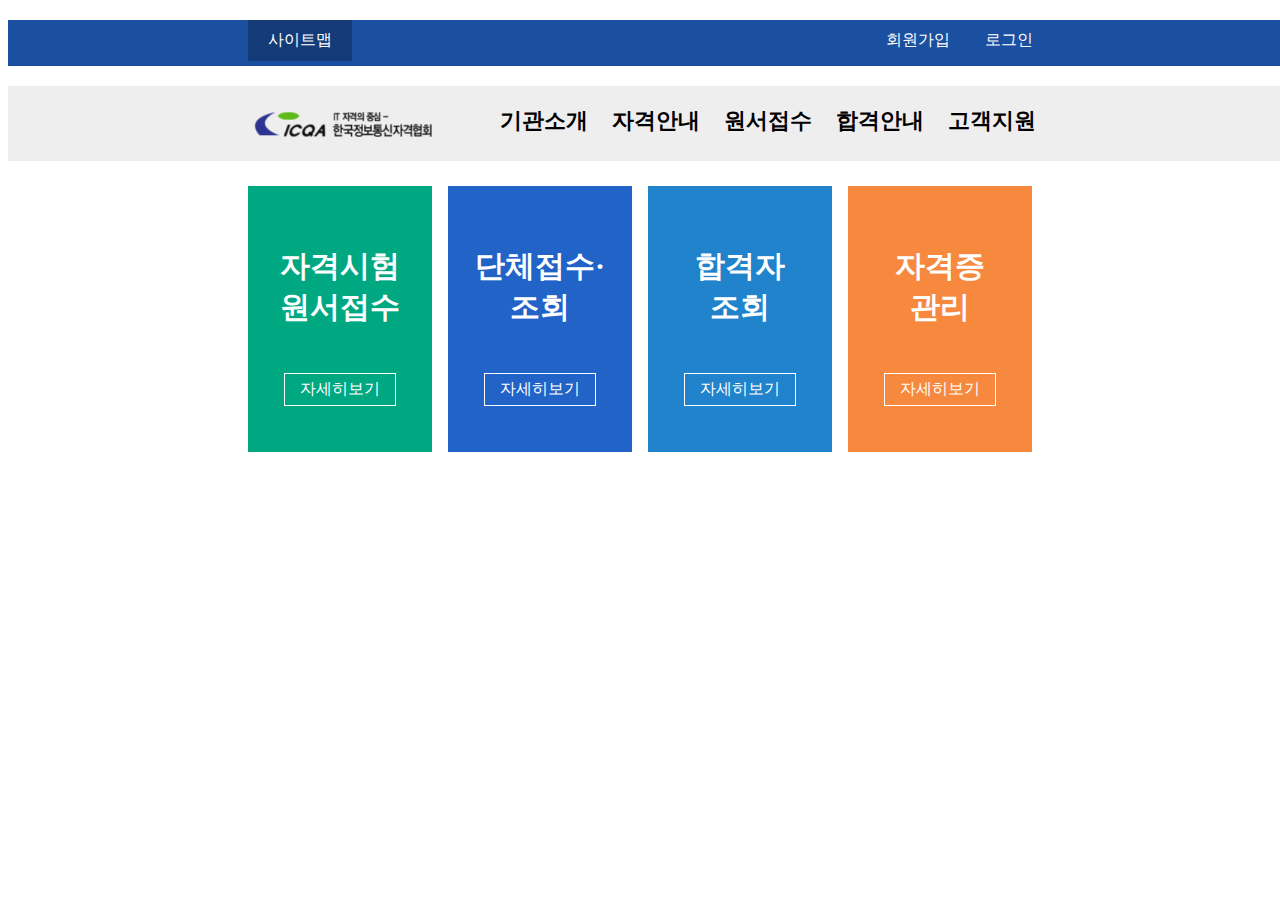
==== 22.01.19/index.html @ 4781dc9b "220120" ====
<!DOCTYPE html>
<html lang="ko">
<head>
    <meta charset="UTF-8">
    <meta http-equiv="X-UA-Compatible" content="IE=edge">
    <meta name="viewport" content="width=device-width, initial-scale=1.0">
    <title>Document</title>
    <link rel="stylesheet" href="main.css">
</head>
<body>
    <!-- 상단시작 -->
    <header>
        <div class="top">
            <div class="wrap">
                <a href="#" class="bg">사이트맵</a>
                <ul class="gnb">
                    <li><a href="#">회원가입</a></li>
                    <li><a href="#">로그인</a></li>
                </ul>
            </div>
        </div>

        <nav>
            <div class="wrap">
                <div class="logo"><a href="#"><img src="/img/Logo1.png" alt="로고 이미지"></a></div>
                <ul class="lnb">
                    <li><a href="#">기관소개</a></li>
                    <li><a href="#">자격안내</a></li>
                    <li><a href="#">원서접수</a></li>
                    <li><a href="#">합격안내</a></li>
                    <li><a href="#">고객지원</a></li>
                </ul>
            </div>
        </nav>
    </header>
    <!-- 상단 끝 -->


    <!-- 메인시작 -->
    <main>
        <!-- section1 시작 -->
        <section id="section1">
            <div class="wrap">
                <ul>
                    <li id="box1" class="box">
                        <a href="#">
                            <h3>자격시험<br>원서접수</h3>
                            <p>자세히보기</p>
                        </a>
                    </li>
                    <li id="box2" class="box">
                        <a href="#">
                            <h3>단체접수·<br>조회</h3>
                            <p>자세히보기</p>
                        </a>
                    </li>
                    <li id="box3" class="box">
                        <a href="#">
                            <h3>합격자<br>조회</h3>
                            <p>자세히보기</p>
                        </a>
                    </li>
                    <li id="box4" class="box">
                        <a href="#">
                            <h3>자격증<br>관리</h3>
                            <p>자세히보기</p>
                        </a>
                    </li>
                </ul>
            </div>
        </section>
        <!-- section1 끝 -->

    </main>
    <!-- 메인 끝 -->





    <!-- 하단 시작 -->
    <footer>

    </footer>
    <!-- 하단 끝 -->

</body>
</html>
---- 22.01.19/main.css ----
@charset 'utf-8';

/* 공통 변수선언(변수의 모든 것) */
/* 모든 태그에 다 적용이 된다. */
:root {
    --img-box1: url('https://www.icqa.or.kr/images/cn/box1_1_bg.png');
    --img-box2: url('https://www.icqa.or.kr/images/cn/box1_2_bg.png');
    --img-box3: url('https://www.icqa.or.kr/images/cn/box1_3_bg.png');
    --img-box4: url('https://www.icqa.or.kr/images/cn/box1_4_bg.png');
    --font-default: '굴림체', '돋움', Arial;
}

/* 공통 */
* {
    box-sizing: border-box;
    padding: 0;
    margin-right: 0;
    font-size: 20px;    
}

body {
    width: 100%;
    height: 100%;
    background-color: white;
}

ul, li {
    list-style: none;
    
}
a, a:hover, a:link, a:active {    
    text-decoration: none;
    color: black;
    font-size: 10px;
}
.wrap {
    width: 100%;
    max-width: 800px;
    margin: 0 auto;    
}

/* 상단 스타일 */
.top {
    background-color: #1B4FA0;
    width: 100%;
}

.top .bg {
    background-color: #143B78;
    color: white;
    padding: 10px 20px;
    font-size: 0.8rem;
    float: left;
}
.top .bg:hover {
    color: #ccc;
}

.top ul.gnb {
    text-align : right;

}
.top ul li {
    display: inline-block;
}

.top ul li a{
    display: block;
    padding: 10px 15px;
    font-size: 0.8rem;
    color: white;
    float: left;
}

.top ul li a:hover {
    color: #ccc;
}

nav {
    background-color: #eee;
    /* margin: -20px; */
}

nav .logo {    
    float: left;
    padding: 16px 0;
    width: 30%;
}

nav .lnb {
    width: 70%;    
    display: inline-block;
}

nav .lnb li {
    float: left;
    width: 20%;        
}

nav .lnb li a {
    display: block;
    /* padding: 27px 0; */
    font-weight: 600;
    font-size: 1.1rem;
    text-align: center;
}

nav .lnb li a:hover {
    color: #005baa;
}

section {
    width: 100%;
    margin-top: 25px;
}

section:after {
    content: '';
    display: block;
    clear: both;
}

/* section1 */
#section1 ul li {
    background-color: darkgray;
    float: left;
    min-height: 225px;
    text-align: center;
    width: 23%;
    margin-left: 2%;    
}

#section1 ul li a{
    color: white;
    display: block;
    padding: 30px 0;
    width: 100%;
}

#section1 ul li h3 {
    font-size: 1.5rem;
    font-weight: 600;
}

#section1 ul li p {
    font-size: 0.8rem;
    margin-top: 15px;
    border: 1px solid white;
    padding: 5px 15px;
    display: inline-block;
}
#section1 .box {
    background-position: right bottom;
    /* background-size: contain; */
    background-size: cover;
    background-repeat: no-repeat;    
}

#section1 #box1 {
    background-color: #00A882;
    margin-left: 0;
    background-image: var(--img-box1);
}

#section1 #box1:hover {
    background-color: #00c29a;
    
}

#section1 #box2 {
    background-color: #2263C8;
    background-image: var(--img-box2);
}

#section1 #box2:hover {
    background-color: #116cff;
}

#section1 #box3 {
    background-color: #2083CB;
    background-image: url('https://www.icqa.or.kr/images/cn/box1_3_bg.png');
}

#section1 #box3:hover {
    background-color: #1995ee;
}

#section1 #box4 {
    background-color: #F6893E;
    background-image: url('https://www.icqa.or.kr/images/cn/box1_4_bg.png');
}

#section1 #box4:hover {
    background-color: #ff9d5c;
}
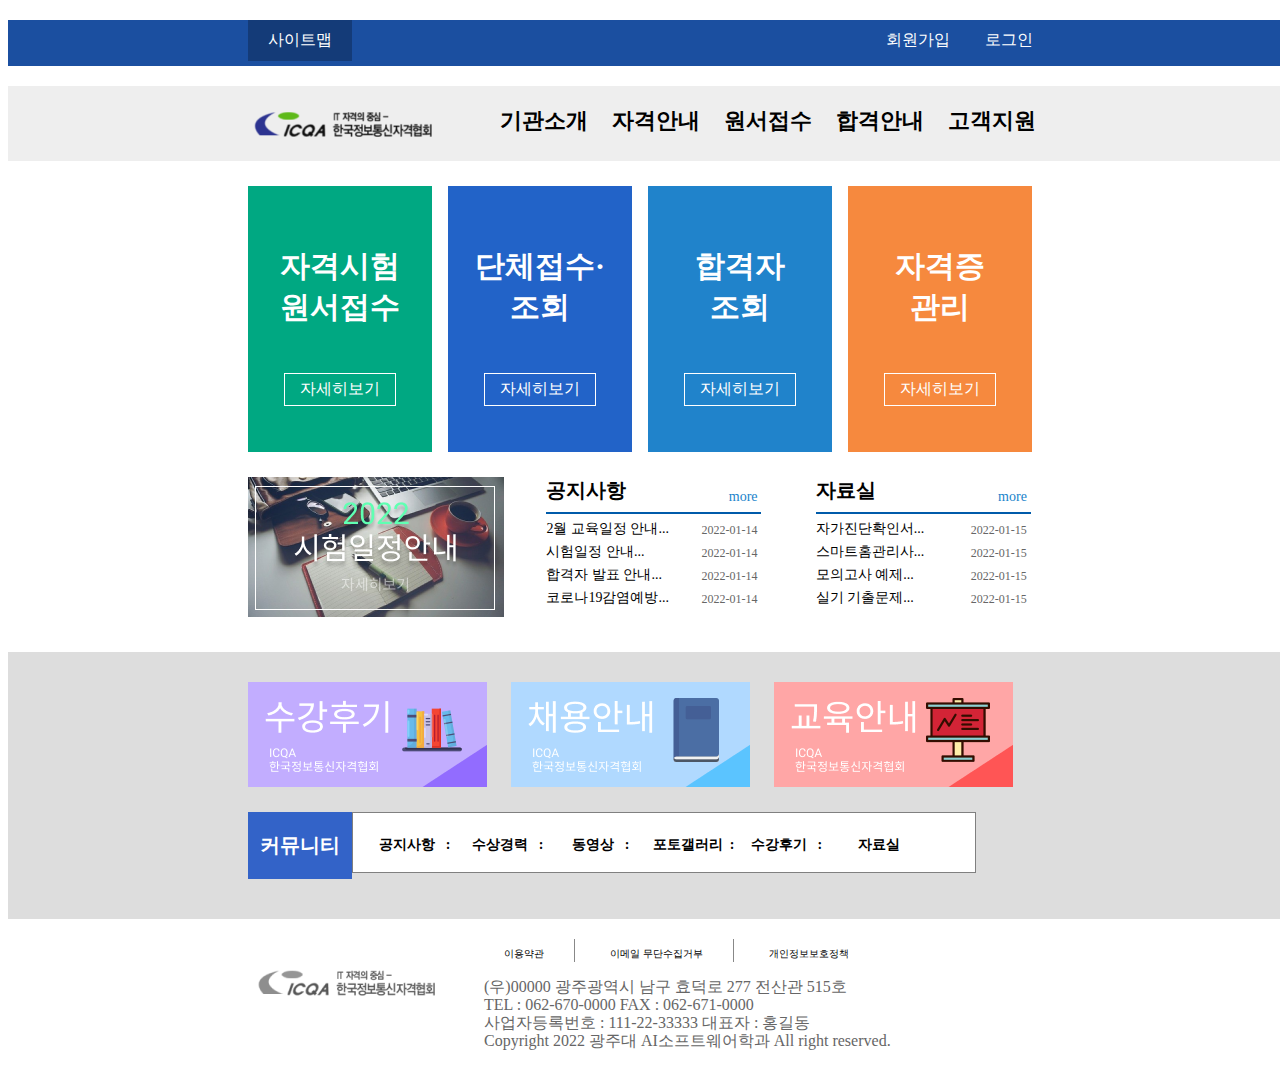
==== commit 65219b80: "22.01.21" ====
--- a/22.01.19/index.html
+++ b/22.01.19/index.html
@@ -6,6 +6,7 @@
     <meta name="viewport" content="width=device-width, initial-scale=1.0">
     <title>Document</title>
     <link rel="stylesheet" href="main.css">
+    <script type="text/javascript" src="https://ajax.googleapis.com/ajax/libs/jquery/3.5.1/jquery.min.js"></script>
 </head>
 <body>
     <!-- 상단시작 -->
@@ -71,18 +72,125 @@
         </section>
         <!-- section1 끝 -->
 
+
+        <!-- section2 시작 -->
+        <section id="section2">
+            <div class="wrap">
+                <div class="left w32p">
+                    <a href="#" class="img1"><img src="/img/banner.png" alt="배너이미지"></a>                    
+
+                </div>
+                <div class="right w66p ml2p">
+                    <div id="board_notice" class="board_box">
+                        <!-- 공지사항 -->
+                        <div class="board_title">
+                            <span class="bold">공지사항</span>
+                            <a href="#" class="right">more</a>
+                            <div class="line"></div>
+                            <div class="board_content">
+                                <ul>
+                                    <li><a href="#">2월 교육일정 안내...</a>
+                                        <span>2022-01-14</span></li>
+                                    <li><a href="#">시험일정 안내...</a>
+                                        <span>2022-01-14</span></li>
+                                    <li><a href="#">합격자 발표 안내...</a>
+                                        <span>2022-01-14</span></li>
+                                    <li><a href="#">코로나19감염예방...</a>
+                                        <span>2022-01-14</span></li>
+                                </ul>
+                            </div>
+                        </div>
+                    </div>
+                    <div id="board_pds" class="board_box">
+                        <!-- 자료실 -->
+                        <div class="board_title">
+                            <span class="bold">자료실</span>
+                            <a href="#" class="right">more</a>
+                            <div class="line"></div>
+                            <div class="board_content">
+                                <ul>
+                                    <li><a href="#">자가진단확인서...</a>
+                                        <span>2022-01-15</span></li>
+                                    <li><a href="#">스마트홈관리사...</a>
+                                        <span>2022-01-15</span></li>
+                                    <li><a href="#">모의고사 예제...</a>
+                                        <span>2022-01-15</span></li>
+                                    <li><a href="#">실기 기출문제...</a>
+                                        <span>2022-01-15</span></li>
+                                </ul>
+                            </div>
+                    </div>
+                </div>                
+            </div>
+
+        </section>
+        <!-- section2 끝 -->
+        
+        <!-- section3 시작 --> 
+        <section id="section3">
+            <div class="wrap">
+                <!-- 배너 시작 -->
+                <div class="area_banner">
+                    <div class="box_banner"><a href="#"><img src="/img/banner1.png" alt="배너1"></a></div>
+                    <div class="box_banner"><a href="#"><img src="/img/banner2.png" alt="배너2"></a></div>
+                    <div class="box_banner"><a href="#"><img src="/img/banner3.png" alt="배너3"></a></div>
+                </div>                
+                <!-- 배너 끝 -->
+<!-- <br><br><br><br> -->
+                <!-- 사이트맵 시작 -->
+                <div class="area_sitemap">
+                    <h3>커뮤니티</h3>
+                    <ul>                        
+                        <li><a href="#">공지사항&nbsp;&nbsp; : </a></li>
+                        <li><a href="#">수상경력&nbsp;&nbsp; : </a></li>
+                        <li><a href="#">동영상&nbsp;&nbsp; : </a></li>
+                        <li><a href="#">포토갤러리&nbsp; : </a></li>
+                        <li><a href="#">수강후기&nbsp;&nbsp; : </a></li>
+                        <li><a href="#">자료실</a></li>
+                    </ul>
+                </div>
+                <!-- 사이트맵 끝 -->
+            </div>
+        </section>
+        <!-- section3 끝 -->
+
     </main>
     <!-- 메인 끝 -->
 
 
-
-
-
     <!-- 하단 시작 -->
     <footer>
+        <div class="wrap">
+            <img src="/img/Logo2.png" alt="하단로고" class="left">
+            <div class="left">
+                <ul>
+                    <li><a href="#">이용약관</a></li>
+                    <li><a href="#">이메일 무단수집거부</a></li>
+                    <li><a href="#">개인정보보호정책</a></li>
+                </ul>
+                <p>
+                    (우)00000 광주광역시 남구 효덕로 277 전산관 515호 <br>
+                    TEL : 062-670-0000 FAX : 062-671-0000 <br>
+                    사업자등록번호 : 111-22-33333 대표자 : 홍길동 <br>
+                    Copyright  2022 광주대 AI소프트웨어학과 All right reserved. <br>
+                </P>
+            </div>
+        </div>
 
     </footer>
     <!-- 하단 끝 -->
 
 </body>
-</html>+</html>
+
+<script>
+    setInterval(function(){ 
+        $('#banner').delay(700);        
+        $('#banner').animate({marginLeft: "-200px"})
+        $('#banner').delay(700);
+        $('#banner').animate({marginLeft: "-400px"})
+        $('#banner').delay(700);
+        $('#banner').animate({marginLeft: "0"})        
+    });
+
+</script>--- a/22.01.19/main.css
+++ b/22.01.19/main.css
@@ -38,7 +38,102 @@
     max-width: 800px;
     margin: 0 auto;    
 }
-
+.bold {
+    font-weight: 600;
+}
+.left {
+    float: left;
+}
+.right {
+    float: right;
+}
+.red {
+    color: red;
+}
+.green {
+    color: green;
+}
+.blue {
+    color: blue;
+}
+.white {
+    color: white;
+}
+.black {
+    color: black;
+}
+.gray {
+    color: gray;
+}
+.w50 {
+    width: 50px;
+}
+.w100 {
+    width: 100px;
+}
+.w200 {
+    width: 200px;
+}
+.w32p {
+    width: 32%;
+}
+.w66p {
+    width: 66%;
+}
+.h50 {
+    height: 50pc;
+}
+.h100 {
+    height: 100px;
+}
+.h200 {
+    height: 200px;
+}
+.bg_red {
+    background-color: red;
+}
+.bg_green {
+    background-color: green;
+}
+.bg_white {
+    background-color: white;
+}
+.bg_white {
+    background-color: blac
+}
+.big {
+    font-size: 2em;
+}
+.small {
+    font-size: 0.5em;
+}
+.m10 {
+    margin: 10px;
+}
+.m50 {
+    margin: 50px;
+}
+.m100 {
+    margin: 100px;
+}
+.ml10 {
+    margin-left: 10px;
+}
+.ml2p {
+    margin-left: 2%;
+}
+.p10 {
+    padding: 10px;
+}
+.p50 {
+    padding: 50px;
+}
+.p100 {
+    padding: 100px;
+}
+.mt100 {
+    margin-top: 100px;
+}
 /* 상단 스타일 */
 .top {
     background-color: #1B4FA0;
@@ -183,7 +278,7 @@
 
 #section1 #box3:hover {
     background-color: #1995ee;
-}
+} 
 
 #section1 #box4 {
     background-color: #F6893E;
@@ -192,4 +287,147 @@
 
 #section1 #box4:hover {
     background-color: #ff9d5c;
-}+}
+#section2 .img1 {
+    
+}
+
+.img2, .img3, .img4 {
+    /* visibility: hidden; */
+}
+
+#board_notice {
+    float: left;
+    width: 40%;
+    margin-left: 5%;
+    margin-right: 11%;        
+}
+.board_title>a {
+    /* more */
+    font-size: 0.7rem;    
+    position: relative;
+    top: 12px;
+    color: #2083CB;
+        
+}
+.line {
+    background-color: #005BAA;
+    width: 215px;
+    height: 2px;
+    margin-top: 8px;    
+    margin-bottom: -19px;
+}
+.board_content a {
+    font-size: 0.7rem;    
+}
+
+.board_content a:hover {
+    color: tomato;
+}
+
+.board_content span {
+    font-size: 0.6rem;
+    color: #666666;
+    float: right;
+    position: relative;
+    top: 8px;    
+}
+
+#board_pds {
+    float: left;
+    width: 40%;    
+}
+
+/* section3 */
+#section3 {
+    clear: both;    
+    background-color: #DDDDDD;
+    padding: 20px 0;
+
+
+}
+
+#section3 .box_banner {
+    float: left;
+}
+
+#section3 .box_banner {
+    margin-right: 3%;
+    
+}
+
+#section3 .area_sitemap {
+    width: 100%;
+    margin-top: 10px;    
+}
+
+#section3 .area_sitemap h3 {
+    float: left;
+    background-color: #3363c8;
+    color: white;
+    font-weight: 600;
+    padding: 20px 0;
+    width: 13%;
+    text-align: center;
+}
+
+#section3 .area_sitemap ul {
+    float: left;
+    width: 78%;    
+    margin: 20px auto;
+    padding: 18px;
+    background-color: white;
+    border: 1px solid gray; 
+}
+
+#section3 .area_sitemap ul li {
+    display: inline-block;
+    width: 15%;
+    text-align: center;
+}
+
+#section3 .area_sitemap ul li a {
+    font-size: 0.7rem;
+    font-weight: 600;
+}
+
+#section3 .area_sitemap ul li a:hover {
+    color: tomato;
+}
+
+/* 하단 */
+footer {    
+    color: #666;
+}
+footer img {
+    margin-top: 40px;
+}
+
+
+footer ul {    
+    padding-left: 30px;
+    margin-bottom: 10px;    
+}
+
+footer ul li {
+    display: inline-block;    
+    padding: 0 10px;    
+    border-right: 1px solid #888;    
+    /* background-color: lightcoral;     */
+}
+footer ul li a {    
+    padding: 10px;
+    margin: 10px;
+    
+}
+
+footer ul li:last-child {
+    border: none;
+}
+
+footer p {    
+    padding-left: 40px;
+    font-size: 0.8rem;
+    color: #666;
+    line-height: 18px;
+}
